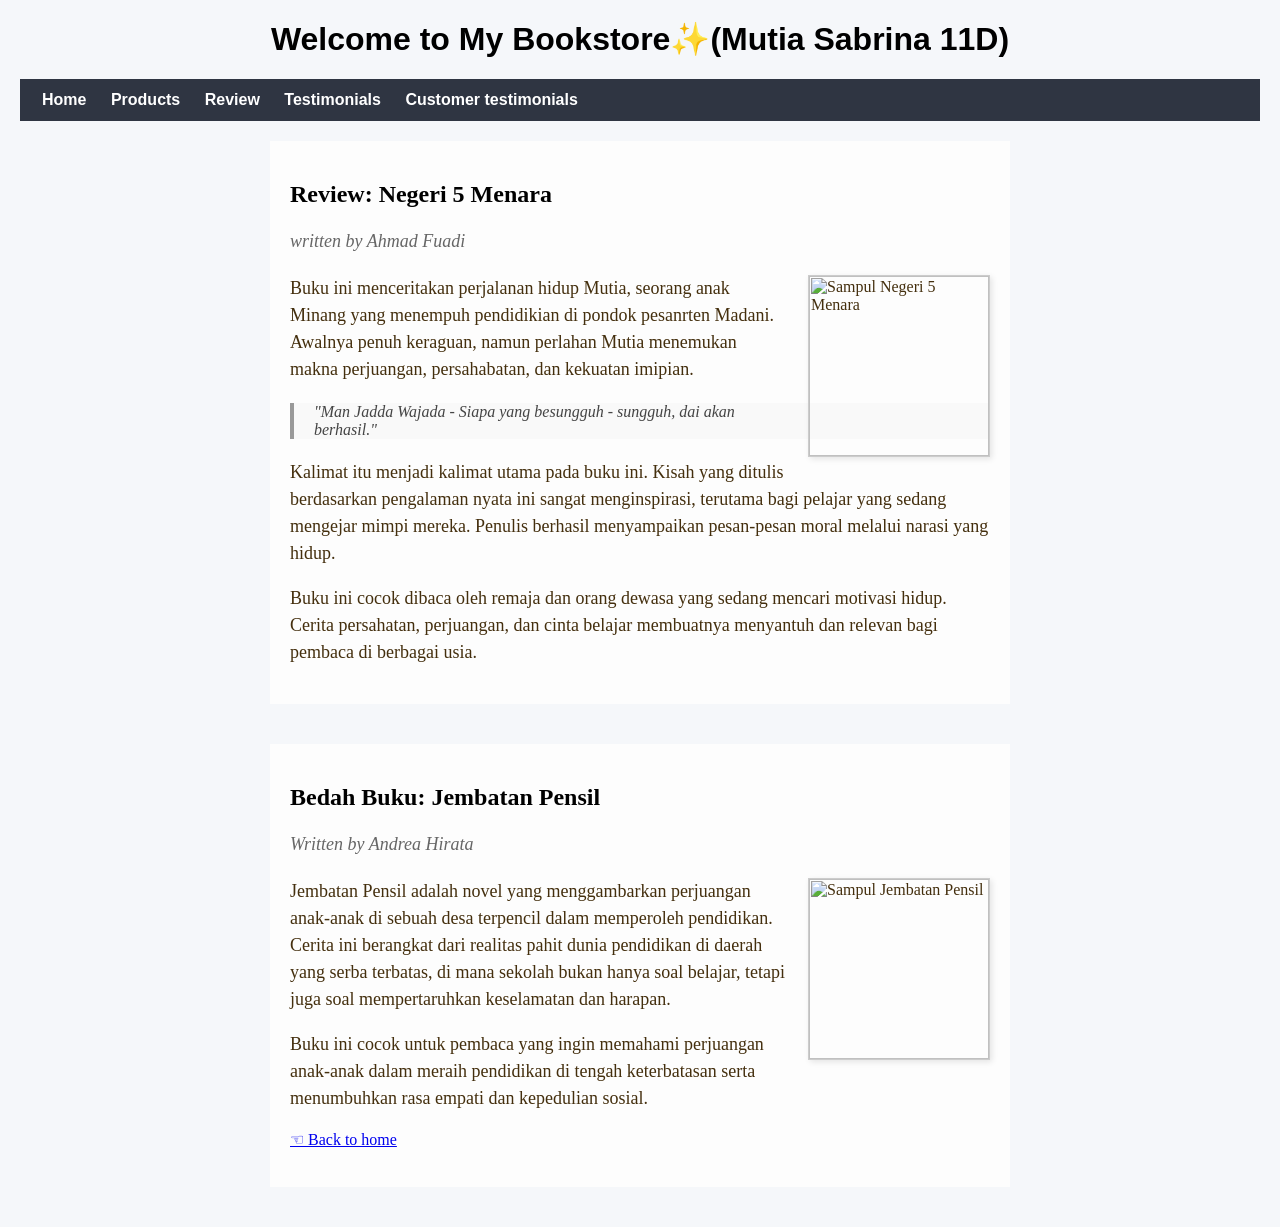
==== bedah-buku.html @ 15cb4125 "Add files via upload" ====
<html lang="id">
<head>
    <meta charset="UTF-8">
    <meta name="viewport" content="width=device-width,initial-scale=1,0" />
    <title>Review: Negeri 5 Menara</title>
    <link rel="stylesheet" href="style.css" />
</head>

<body>
    <header>

    <h1>Welcome to My Bookstore✨(Mutia Sabrina 11D)</h1>

<nav> <a href="index.html">Home</a>
    <a href="produk.html">Products</a>
    <a href="bedah-buku.html">Review</a>
    <a href="testimoni.html">Testimonials</a>
    <a href="tampil-testimoni.html">Customer testimonials</a>
</nav>
    </header>
<section class="daftar-produk">
<main class="artikel">
    <h2>Review: Negeri 5 Menara</h2>
    <p class="Writer">written by Ahmad Fuadi</p>

    <img src="image/5 MENARA.jpg" alt="Sampul Negeri 5 Menara" class="Sampul">

    <p>
           Buku ini menceritakan perjalanan hidup Mutia, seorang anak Minang yang menempuh pendidikian di pondok pesanrten Madani.
           Awalnya penuh keraguan, namun perlahan Mutia menemukan  makna perjuangan, persahabatan, dan kekuatan imipian.
    </p>

    <blockquote>

        "Man Jadda Wajada - Siapa yang besungguh - sungguh, dai akan berhasil."

    </blockquote>

    <p> 
        Kalimat itu menjadi kalimat utama pada buku ini. Kisah yang ditulis berdasarkan pengalaman nyata ini sangat menginspirasi, terutama bagi pelajar yang sedang mengejar mimpi mereka. Penulis berhasil menyampaikan pesan-pesan  moral melalui narasi yang hidup.
    </p>

    <p>
        Buku ini cocok dibaca oleh remaja dan orang dewasa yang sedang mencari motivasi hidup. Cerita persahatan, perjuangan, dan cinta belajar membuatnya menyantuh dan relevan bagi pembaca di berbagai usia. 
    </p>
    </main> 
    </section>

<section class="daftar-produk">
<main class="artikel">
    <h2>Bedah Buku: Jembatan Pensil</h2>
    <p class="Writer">Written by Andrea Hirata</p>

    <img src="image/jembatan pensil.jpg" alt="Sampul Jembatan Pensil" class="sampul">

    <p>
        Jembatan Pensil adalah novel yang menggambarkan perjuangan anak-anak di sebuah desa terpencil dalam memperoleh pendidikan. Cerita ini berangkat dari realitas pahit dunia pendidikan di daerah yang serba terbatas, di mana sekolah bukan hanya soal belajar, tetapi juga soal mempertaruhkan keselamatan dan harapan.
    </p>

    <p>
    </p>

    <p>
        Buku ini cocok untuk pembaca yang ingin memahami perjuangan anak-anak dalam meraih pendidikan di tengah keterbatasan serta menumbuhkan rasa empati dan kepedulian sosial.
    </p>

    

    <a href="index.html">☜ Back to home</a> </p>
</main>
</section>
</body>
</html>
---- style.css ----
body {
    background-color: #f5f7fa;
    font-family:'Poppins', sans-serif;
    color:rgb(68, 47, 14);
    margin: 20px;
}

h1{
    color:black;
    text-align: center;
}

h2{
    color:black;
    text-align: left;
}

p{
    font-size: 18px;
    text-align: left;
    line-height: 1.5;
}

.daftar-produk {
    display: grid;
    grid-template-columns: repeat(auto-fit,minmax(250px, 1fr));
    gap: 20px;
    padding: 20px;
}

.produk {
    background-color: #fff;
    border: 1px solid #ddd;
    padding: 15px;
    border-radius: 10px;
    text-align: center;
    box-shadow: 0 2px 6px rgba(0, 0, 0, 0.1);
}

.produk img {
    width: 150px;
    height: auto;
    border-radius: 5px;
    margin-bottom: 10px;
}

.produk h2 {
    font-size: 20px;
    color: #2c3e50;
}

.produk h3 {
    font-size: 16px;
    color: #2c3e50;
}

.harga {
    font-weight: bold;
    color: #2c3e50;
}

.deskripsi {
    font-size: 14px;
    color: #555;
}

.artikel {
    max-width: 700px;
    margin: auto;
    padding: 20px;
    background-color: #fdfdfd;
    font-family: Georgia, 'Times New Roman', Times, serif;
    line-height: 1,8;
}

.artikel .writer {
    font-style: italic;
    color: #666;
    margin-bottom: 20px;
}

.artikel .sampul {
    width: 180px;
    float: right;
    margin: 0 0 20px 20px;
    border: 1px solid #ccc;
    box-shadow: 2px 2px 6px rgba(0, 0, 0, 0.1);
}

.artikel blockquote {
    font-style: italic;
    padding-left: 20px;
    margin: 20px 0;
    border-left: 4px solid #999;
    color: #444;
    background-color: #f9f9f9;
}

.btn-kembali {
    display: inline-block;
    margin-top: 30px;
    padding: 10px 16px;
    background-color: #0066cc;
    color: white;
    text-decoration: none;
    border-radius: 4px;
}

.btn-kembali:hover {
    background-color: #004d99;
}

.formulir {
    max-width: 500px;
    margin: 30px auto;
    padding: 20px;
    background-color: #fafafa;
    border-radius: 10px;
    box-shadow: 0 0 10px rgba(0, 0, 0, 0.1);
}

form label {
    display: block;
    margin-top: 10px;
    margin-bottom: 5px;
    font-weight: 600;

}

form input,
form select,
form textarea {
    width: 100%;
    padding: 10px;
    margin-bottom: 6px;
    border-radius: 5px;
    border: 1px solid #ccc;
    font-size: 14px;
}

form button {
    background-color: #3498db;
    color: white;
    padding: 12px;
    border: none;
    border-radius: 6px;
    cursor: pointer;
    width: 100%;
    font-size: 15px;
}

form button:hover {
    background-color: #2980b9;
}

nav a {
  color: white;
  text-decoration: none;
  margin: 10px;
  font-weight: bold;
}

nav a:hover {
  color: #ffd369;
}

nav {
  background-color: #2f3542;
  padding: 12px;
}
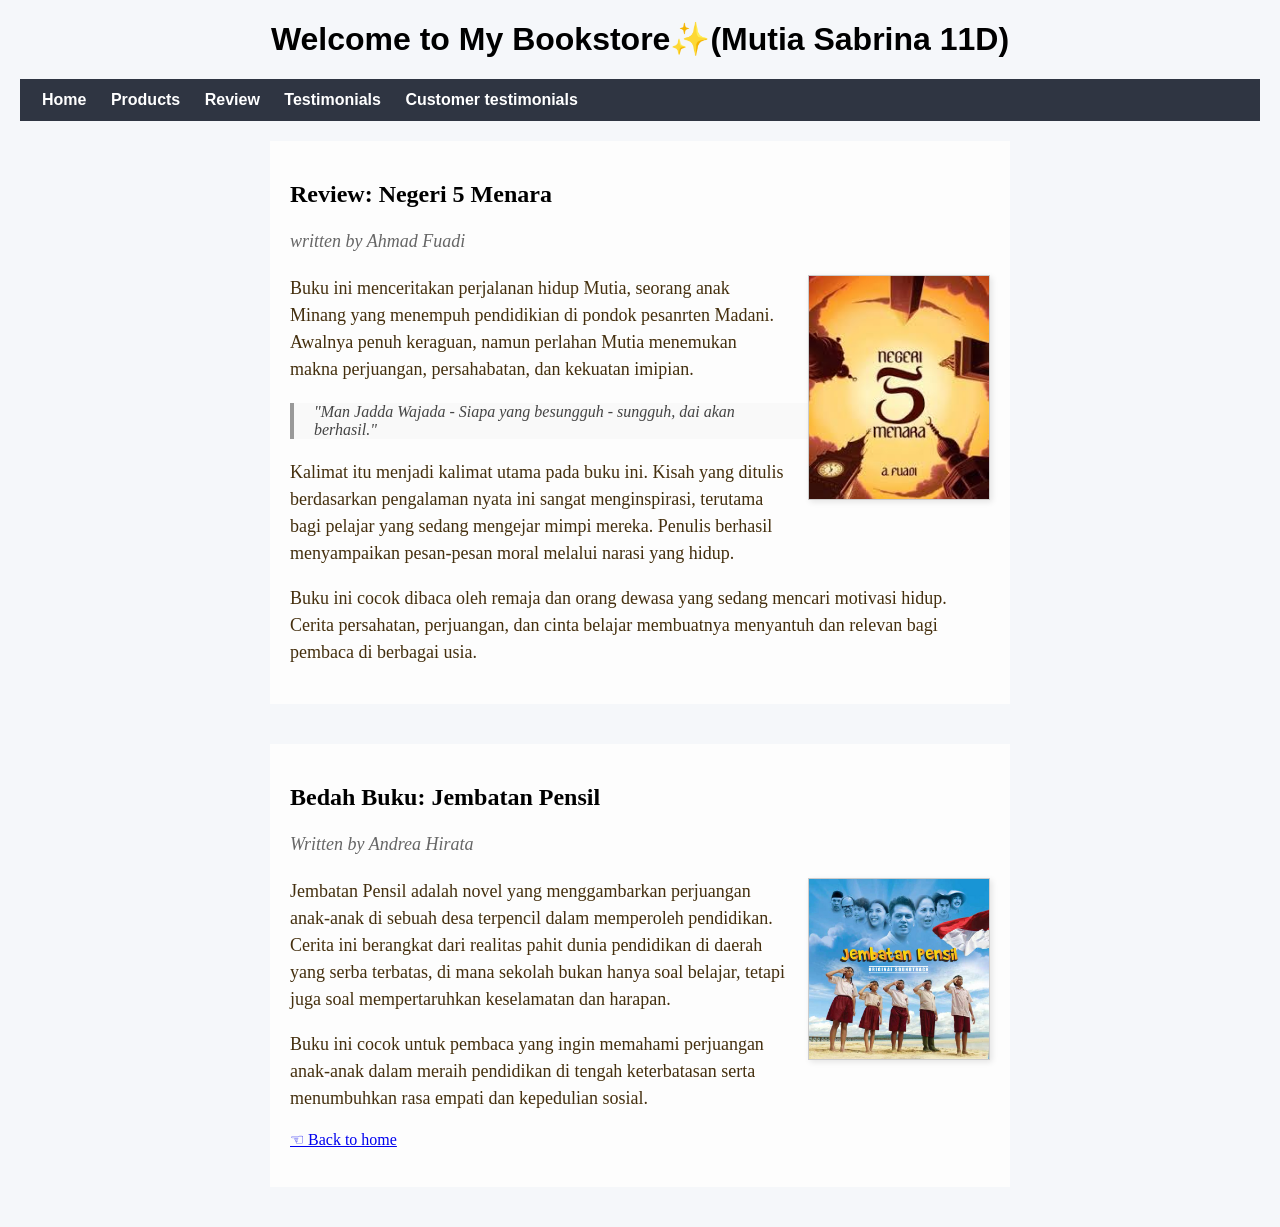
==== commit f3a36fec: "Update bedah-buku.html" ====
--- a/bedah-buku.html
+++ b/bedah-buku.html
@@ -23,7 +23,7 @@
     <h2>Review: Negeri 5 Menara</h2>
     <p class="Writer">written by Ahmad Fuadi</p>
 
-    <img src="image/5 MENARA.jpg" alt="Sampul Negeri 5 Menara" class="Sampul">
+    <img src="5 MENARA.jpg" alt="Sampul Negeri 5 Menara" class="Sampul">
 
     <p>
            Buku ini menceritakan perjalanan hidup Mutia, seorang anak Minang yang menempuh pendidikian di pondok pesanrten Madani.
@@ -51,7 +51,7 @@
     <h2>Bedah Buku: Jembatan Pensil</h2>
     <p class="Writer">Written by Andrea Hirata</p>
 
-    <img src="image/jembatan pensil.jpg" alt="Sampul Jembatan Pensil" class="sampul">
+    <img src="jembatan pensil.jpg" alt="Sampul Jembatan Pensil" class="sampul">
 
     <p>
         Jembatan Pensil adalah novel yang menggambarkan perjuangan anak-anak di sebuah desa terpencil dalam memperoleh pendidikan. Cerita ini berangkat dari realitas pahit dunia pendidikan di daerah yang serba terbatas, di mana sekolah bukan hanya soal belajar, tetapi juga soal mempertaruhkan keselamatan dan harapan.
@@ -70,4 +70,5 @@
 </main>
 </section>
 </body>
-</html>+
+</html>
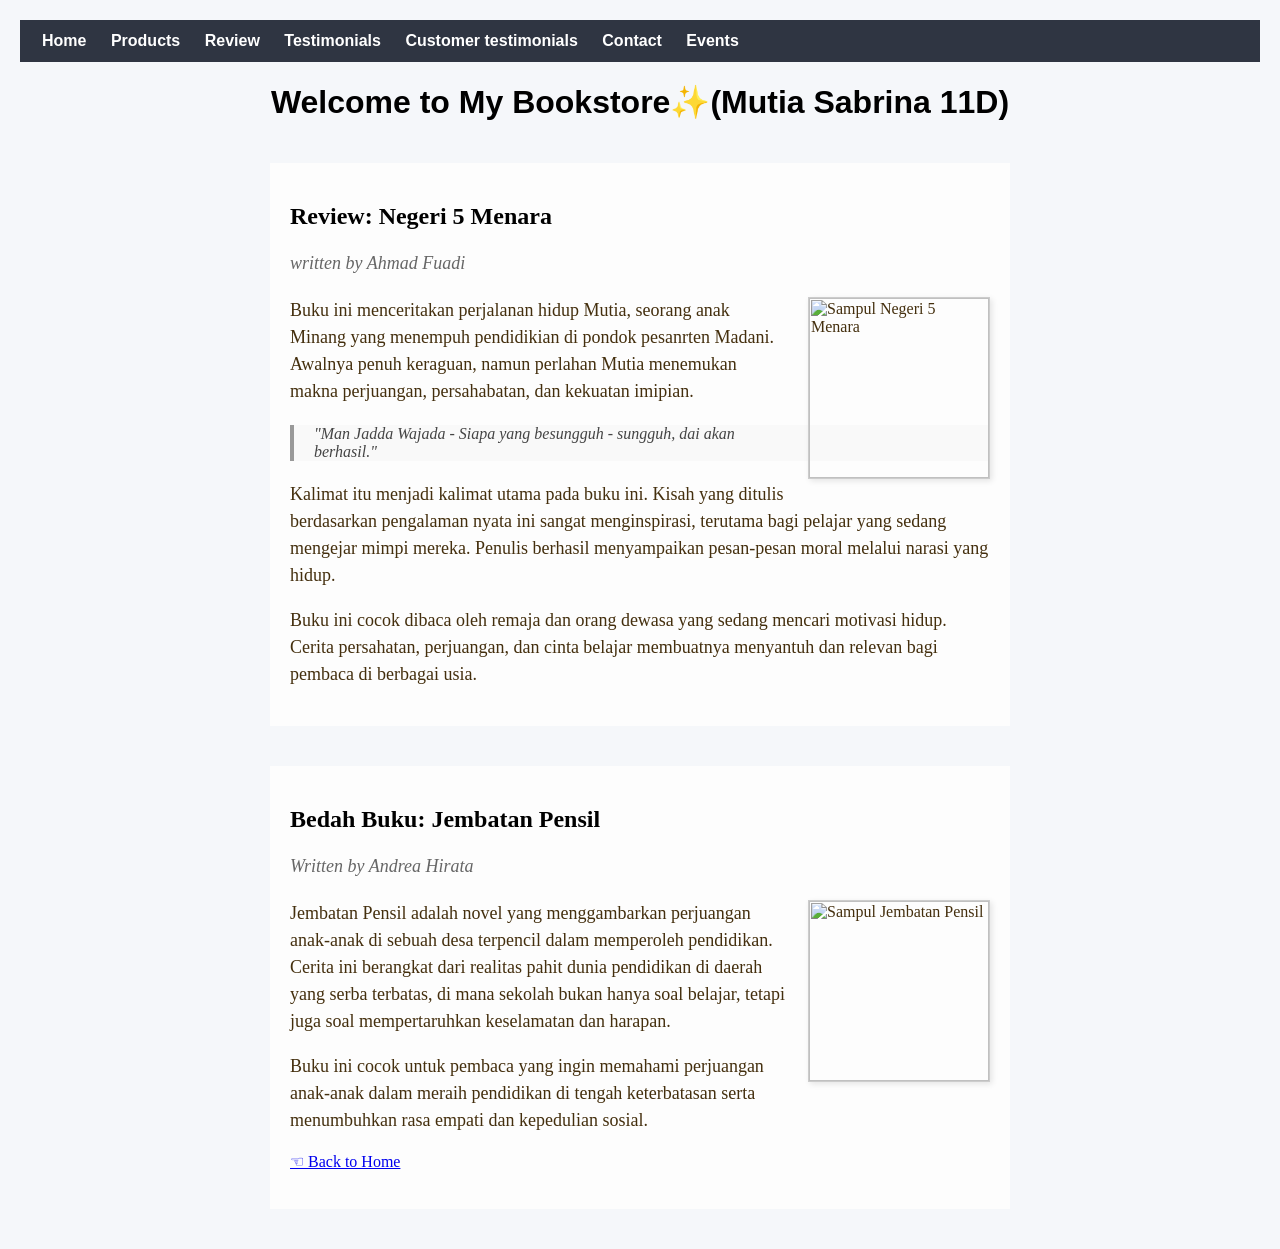
==== commit 04d675e6: "Update bedah-buku.html" ====
--- a/bedah-buku.html
+++ b/bedah-buku.html
@@ -9,21 +9,26 @@
 <body>
     <header>
 
-    <h1>Welcome to My Bookstore✨(Mutia Sabrina 11D)</h1>
+    
 
 <nav> <a href="index.html">Home</a>
     <a href="produk.html">Products</a>
     <a href="bedah-buku.html">Review</a>
     <a href="testimoni.html">Testimonials</a>
     <a href="tampil-testimoni.html">Customer testimonials</a>
+    <a href="kontak.html">Contact</a>
+    <a href="event.html">Events</a>
 </nav>
+
+<h1>Welcome to My Bookstore✨(Mutia Sabrina 11D)</h1>
+
     </header>
 <section class="daftar-produk">
 <main class="artikel">
     <h2>Review: Negeri 5 Menara</h2>
     <p class="Writer">written by Ahmad Fuadi</p>
 
-    <img src="5 MENARA.jpg" alt="Sampul Negeri 5 Menara" class="Sampul">
+    <img src="image/5 MENARA.jpg" alt="Sampul Negeri 5 Menara" class="Sampul">
 
     <p>
            Buku ini menceritakan perjalanan hidup Mutia, seorang anak Minang yang menempuh pendidikian di pondok pesanrten Madani.
@@ -51,7 +56,7 @@
     <h2>Bedah Buku: Jembatan Pensil</h2>
     <p class="Writer">Written by Andrea Hirata</p>
 
-    <img src="jembatan pensil.jpg" alt="Sampul Jembatan Pensil" class="sampul">
+    <img src="image/jembatan pensil.jpg" alt="Sampul Jembatan Pensil" class="sampul">
 
     <p>
         Jembatan Pensil adalah novel yang menggambarkan perjuangan anak-anak di sebuah desa terpencil dalam memperoleh pendidikan. Cerita ini berangkat dari realitas pahit dunia pendidikan di daerah yang serba terbatas, di mana sekolah bukan hanya soal belajar, tetapi juga soal mempertaruhkan keselamatan dan harapan.
@@ -65,10 +70,10 @@
     </p>
 
     
-
-    <a href="index.html">☜ Back to home</a> </p>
+<a href="index.html" class="back-home">☜ Back to Home</a>
+</p>
+    
 </main>
 </section>
 </body>
-
 </html>
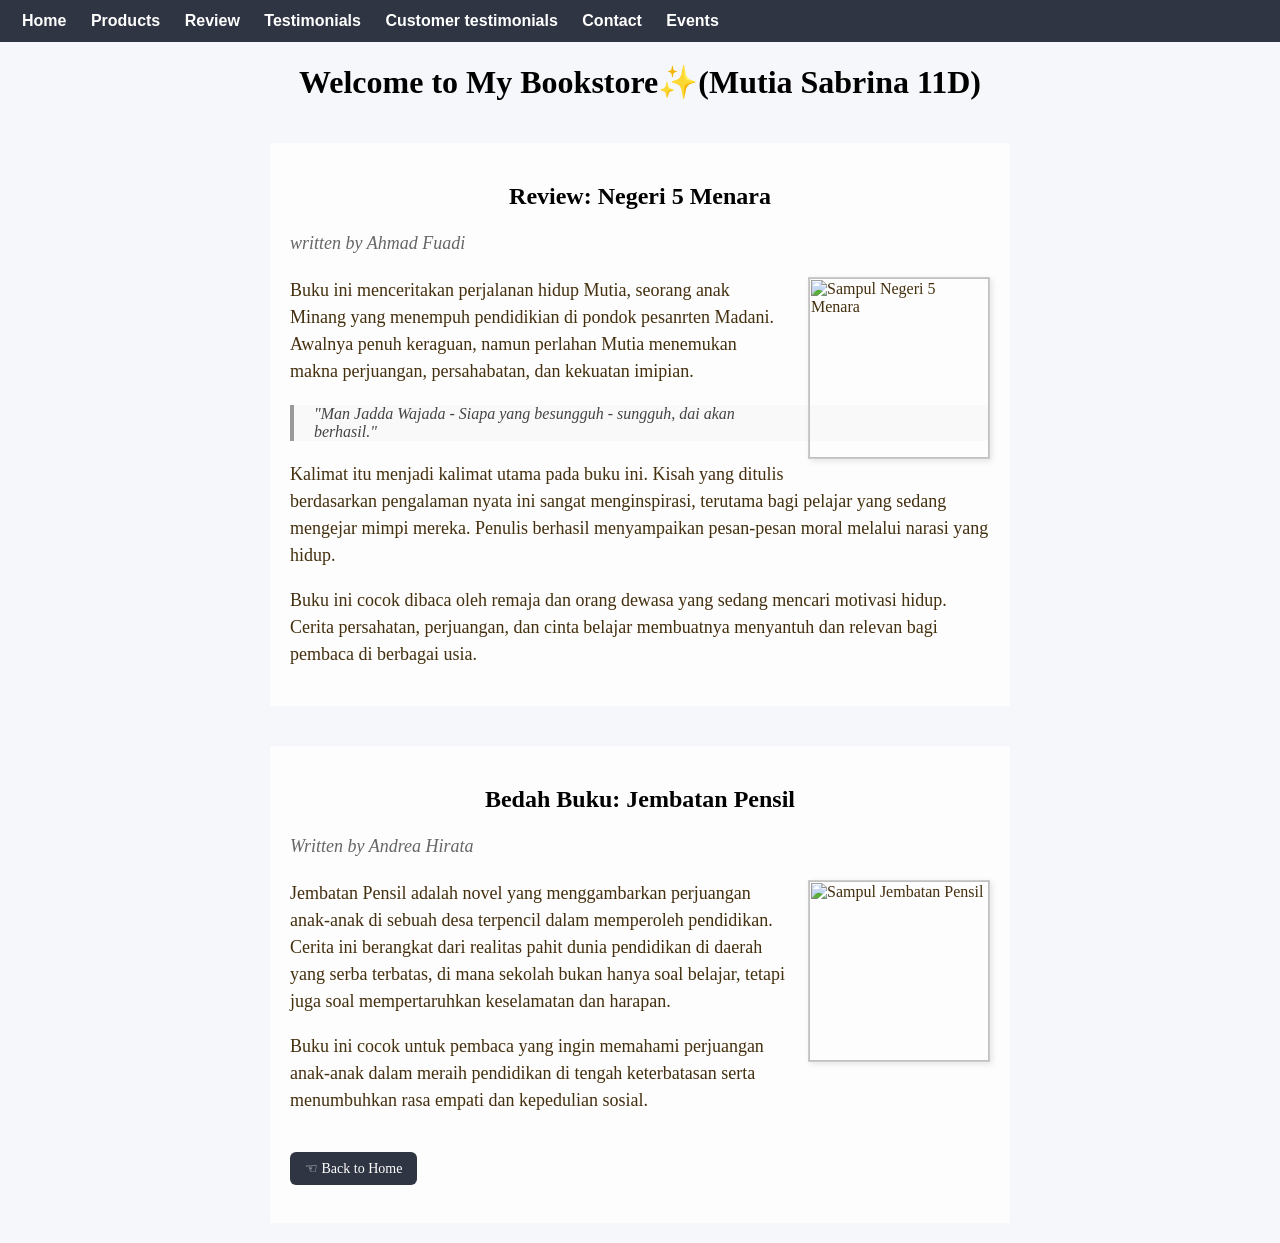
==== commit 3f3730dd: "Add files via upload" ====
--- a/bedah-buku.html
+++ b/bedah-buku.html
@@ -76,4 +76,4 @@
 </main>
 </section>
 </body>
-</html>
+</html>
--- a/style.css
+++ b/style.css
@@ -5,15 +5,13 @@
     margin: 20px;
 }
 
-h1{
+h1, h2{
     color:black;
     text-align: center;
-}
-
-h2{
-    color:black;
-    text-align: left;
-}
+    font-family: 'Playfair Display', serif;
+}
+
+
 
 p{
     font-size: 18px;
@@ -169,4 +167,137 @@
   padding: 12px;
 }
 
-
+body{
+  font-family: Poppins, sans-serif;
+  background-color: #f5f7fa;
+}
+
+.kontak{
+  max-width: 500px;
+  margin: 20px auto;
+  background: white;
+  padding: 20px;
+  border-radius: 10px;
+}
+
+.formulir{
+  max-width: 500px;
+  margin: 20px auto;
+  background: white;
+  padding: 20px;
+  border-radius: 10px;
+}
+
+form label{
+  display:block;
+  margin-top:10px;
+}
+
+form input,
+form textarea{
+  width:100%;
+  padding:10px;
+  margin-top:5px;
+  border-radius:5px;
+  border:1px solid #ccc;
+}
+
+form button{
+  margin-top:15px;
+  background:#2f3542;
+  color:white;
+  padding:10px;
+  border:none;
+  border-radius:5px;
+  cursor:pointer;
+}
+
+  iframe{
+  border-radius: 10px;
+  margin-top: 10px;
+}
+
+.back-home{
+  display:inline-block;
+  margin-top:20px;
+  padding:8px 15px;
+  background-color:#2f3542;
+  color:white;
+  text-decoration:none;
+  border-radius:6px;
+  font-size:14px;
+}
+
+.back-home:hover{
+  background-color:#57606f;
+}
+
+.hapus-btn{
+  margin-top:15px;
+  padding:10px 18px;
+  background-color:#2f3542;
+  color:white;
+  border:none;
+  border-radius:8px;
+  font-size:14px;
+  font-weight:500;
+  cursor:pointer;
+  transition:0.3s;
+}
+
+.hapus-btn:hover{
+  background-color:#2f3542;
+  transform:scale(1.05);
+}
+
+.events-container{
+display:flex;
+justify-content:center;
+gap:20px;
+margin-top:20px;
+flex-wrap:wrap;
+}
+
+.event-card{
+background:white;
+padding:20px;
+border-radius:10px;
+width:220px;
+box-shadow:0 4px 10px rgba(0,0,0,0.1);
+text-align:center;
+}
+
+.event-card h3{
+margin-bottom:10px;
+}
+
+body{
+font-family: Poppins, sans-serif;
+background-color:#f5f7fa;
+margin:0;
+}
+
+.container{
+max-width:800px;
+margin:auto;
+background:white;
+padding:30px;
+border-radius:10px;
+margin-top:30px;
+box-shadow:0 4px 10px rgba(0,0,0,0.1);
+}
+
+h1{
+text-align:center;
+}
+
+.intro{
+text-align:center;
+color:#555;
+}
+
+.book-list li{
+margin:12px 0;
+line-height:1.6;
+}
+
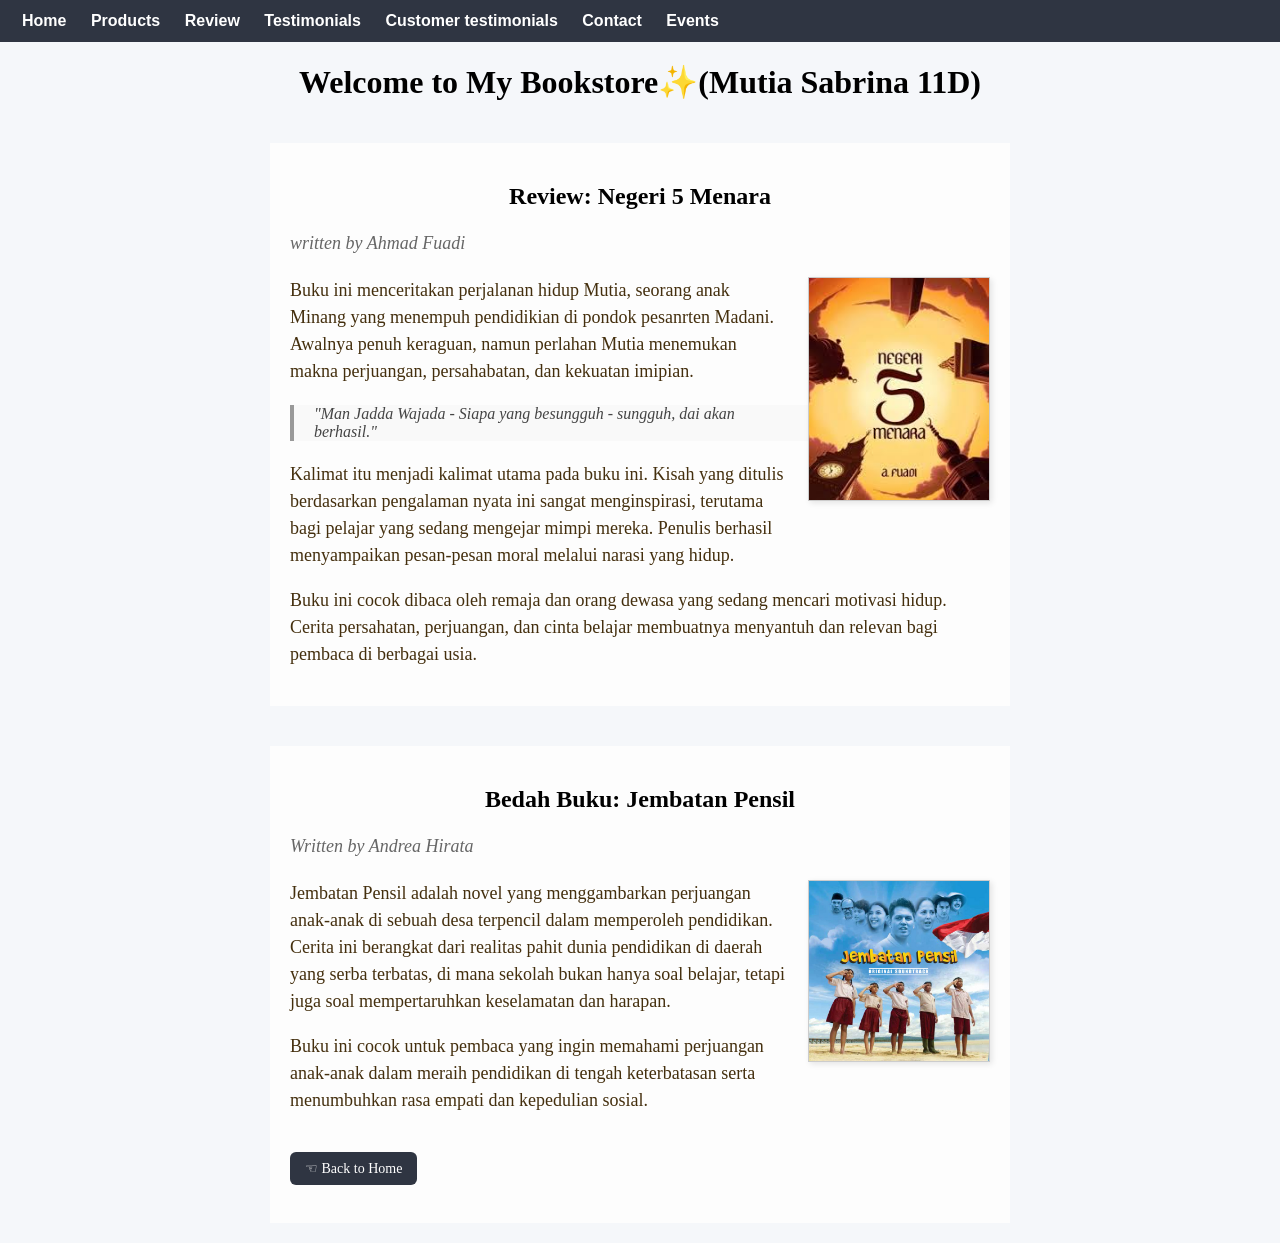
==== commit f0a5c95f: "Update bedah-buku.html" ====
--- a/bedah-buku.html
+++ b/bedah-buku.html
@@ -28,7 +28,7 @@
     <h2>Review: Negeri 5 Menara</h2>
     <p class="Writer">written by Ahmad Fuadi</p>
 
-    <img src="image/5 MENARA.jpg" alt="Sampul Negeri 5 Menara" class="Sampul">
+    <img src="5 MENARA.jpg" alt="Sampul Negeri 5 Menara" class="Sampul">
 
     <p>
            Buku ini menceritakan perjalanan hidup Mutia, seorang anak Minang yang menempuh pendidikian di pondok pesanrten Madani.
@@ -56,7 +56,7 @@
     <h2>Bedah Buku: Jembatan Pensil</h2>
     <p class="Writer">Written by Andrea Hirata</p>
 
-    <img src="image/jembatan pensil.jpg" alt="Sampul Jembatan Pensil" class="sampul">
+    <img src="jembatan pensil.jpg" alt="Sampul Jembatan Pensil" class="sampul">
 
     <p>
         Jembatan Pensil adalah novel yang menggambarkan perjuangan anak-anak di sebuah desa terpencil dalam memperoleh pendidikan. Cerita ini berangkat dari realitas pahit dunia pendidikan di daerah yang serba terbatas, di mana sekolah bukan hanya soal belajar, tetapi juga soal mempertaruhkan keselamatan dan harapan.
@@ -76,4 +76,5 @@
 </main>
 </section>
 </body>
-</html>+
+</html>
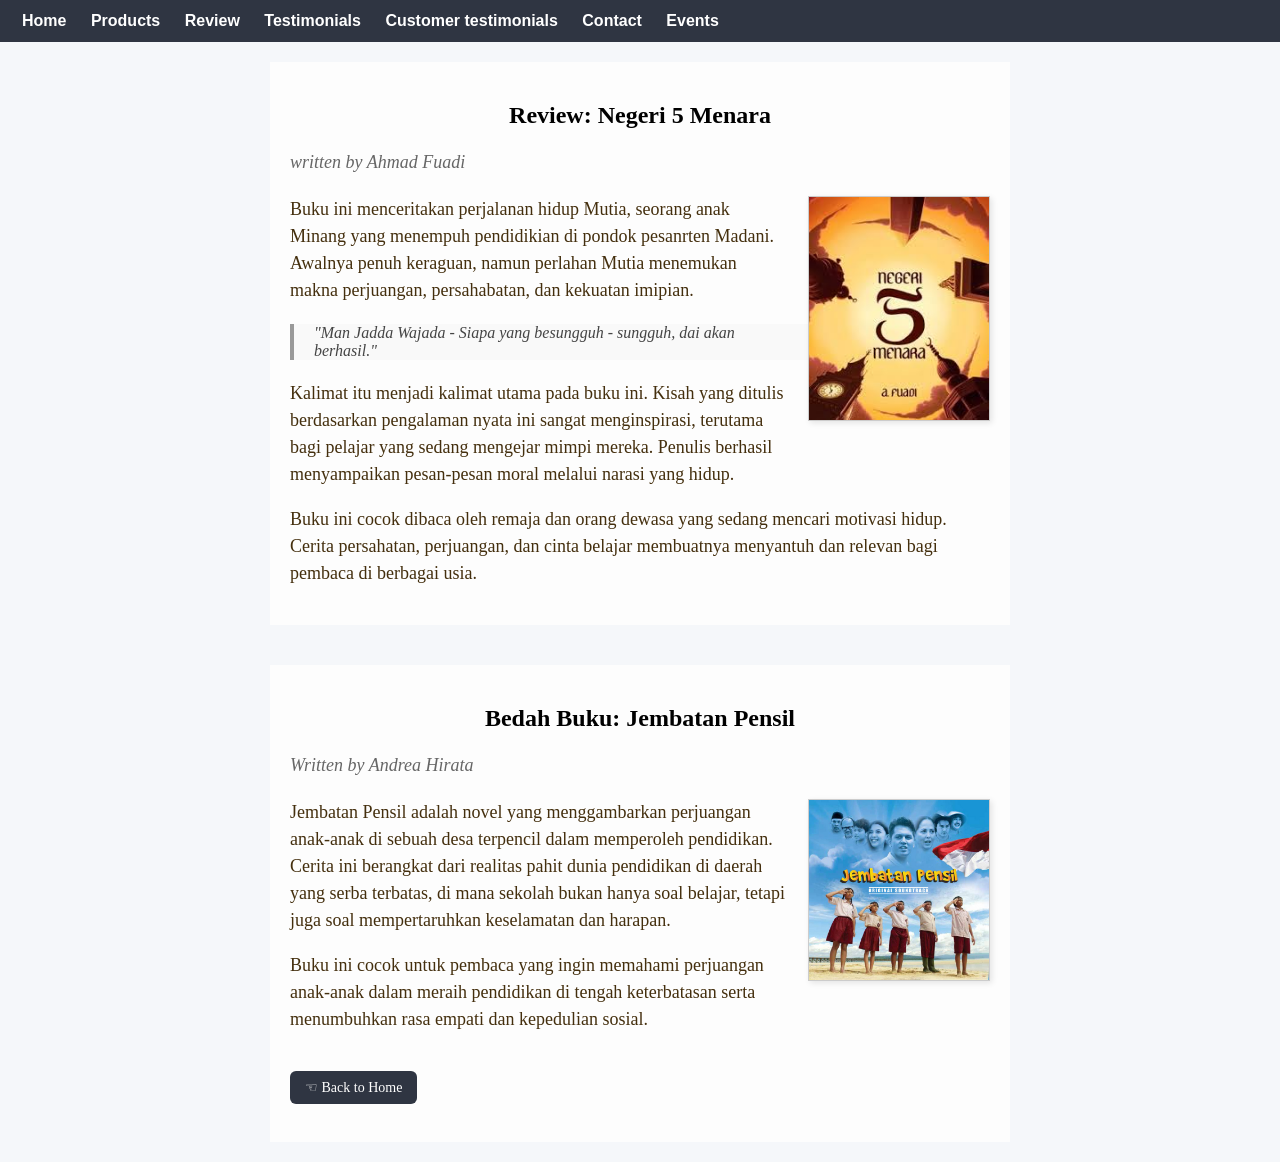
==== commit 0aaaac43: "Update bedah-buku.html" ====
--- a/bedah-buku.html
+++ b/bedah-buku.html
@@ -19,8 +19,6 @@
     <a href="kontak.html">Contact</a>
     <a href="event.html">Events</a>
 </nav>
-
-<h1>Welcome to My Bookstore✨(Mutia Sabrina 11D)</h1>
 
     </header>
 <section class="daftar-produk">
@@ -78,3 +76,4 @@
 </body>
 
 </html>
+
